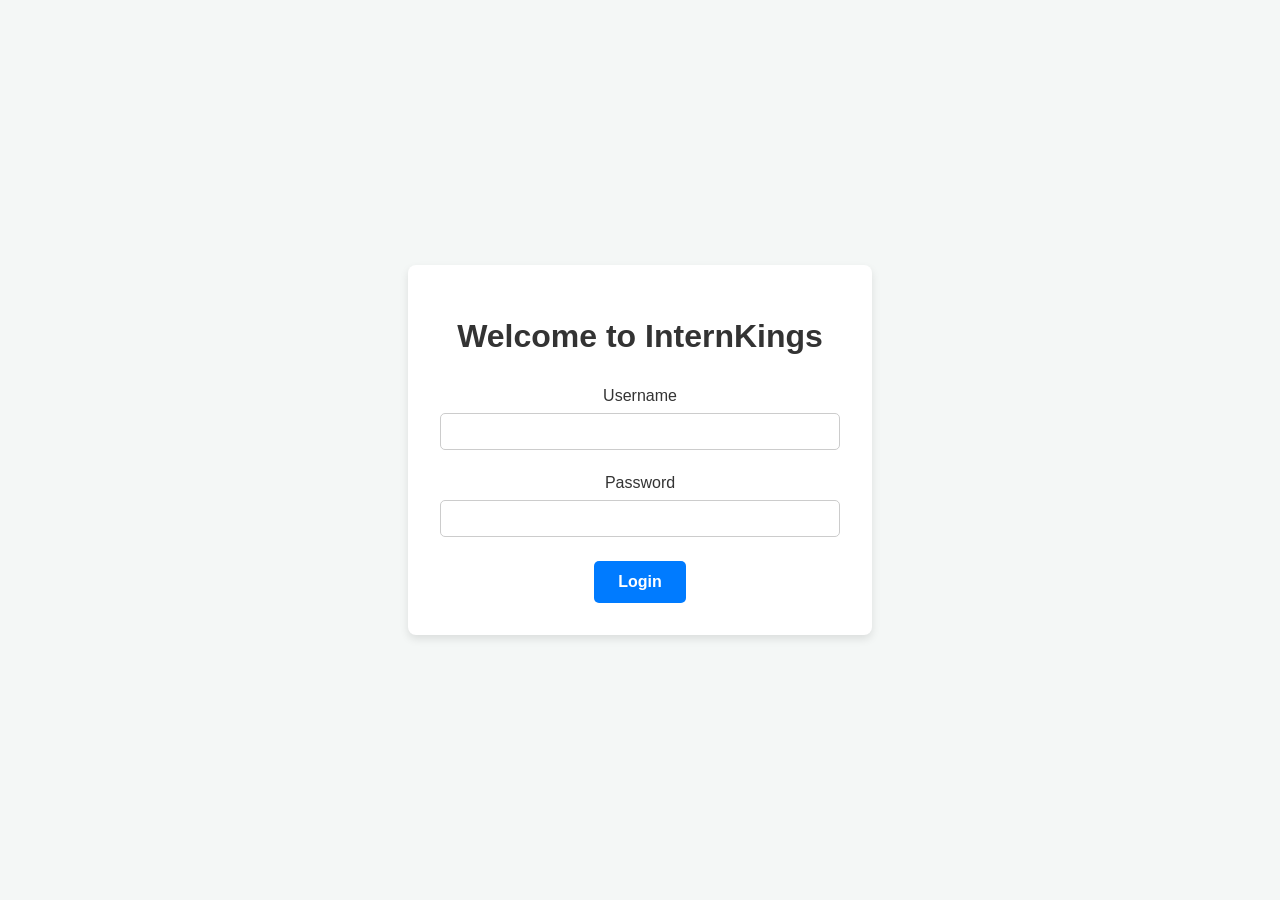
==== index.html @ 64ecf405 "Add files via upload" ====
<!DOCTYPE html>
<html lang="en">
<head>
    <meta charset="UTF-8">
    <meta name="viewport" content="width=device-width, initial-scale=1.0">
    <title>Login - InternKings</title>
    <link rel="stylesheet" href="style.css">
    <link rel="icon" type="image/png" href="favicon.jpg">
    <style>
        /* Make the body a flex container to center the content */
        body {
            display: flex;
            justify-content: center;
            align-items: center;
            min-height: 100vh;
            background-color: #f4f7f6; /* Added background color here for consistency */
        }
        /* Page-specific styles */
        .login-container {
            max-width: 400px;
            width: 100%; /* Ensures it's responsive on small screens */
            padding: 2rem;
            background-color: #ffffff;
            border-radius: 8px;
            box-shadow: 0 4px 8px rgba(0, 0, 0, 0.1);
            text-align: center;
        }
        .login-container h1 {
            color: #333;
            margin-bottom: 2rem;
        }
    </style>
</head>
<body>
    <div class="login-container">
        <h1>Welcome to InternKings</h1>
        <form id="loginForm">
            <div class="form-group">
                <label for="username">Username</label>
                <input type="text" id="username" name="username" required>
            </div>
            <div class="form-group">
                <label for="password">Password</label>
                <input type="password" id="password" name="password" required>
            </div>
            <button type="submit" class="btn">Login</button>
        </form>
    </div>

    <script src="login.js"></script>
</body>
</html>
---- style.css ----
/* General Body Styles */
body {
    font-family: 'Segoe UI', Tahoma, Geneva, Verdana, sans-serif;
    margin: 0;
    padding: 0;
    background-color: #f4f7f6;
    color: #333;
}

/* Navigation Bar */
.navbar {
    display: flex;
    justify-content: space-between;
    align-items: center;
    background-color: #ffffff;
    padding: 1rem 2rem;
    box-shadow: 0 2px 4px rgba(0, 0, 0, 0.1);
}

.navbar-brand {
    font-size: 1.8rem;
    font-weight: bold;
    color: #007bff;
    text-decoration: none;
}

.nav-links {
    list-style: none;
    margin: 0;
    padding: 0;
    display: flex;
    gap: 1.5rem;
}

.nav-links a {
    text-decoration: none;
    color: #333;
    font-weight: 500;
    transition: color 0.3s;
}

.nav-links a:hover {
    color: #007bff;
}

/* General Container for Centering Content */
.container {
    padding: 2rem;
    max-width: 1200px;
    margin: 2rem auto;
}

/* Buttons */
.btn {
    display: inline-block;
    background-color: #007bff;
    color: #ffffff;
    padding: 12px 24px;
    border: none;
    border-radius: 5px;
    font-size: 1rem;
    font-weight: bold;
    text-align: center;
    text-decoration: none;
    cursor: pointer;
    transition: background-color 0.3s;
}

.btn:hover {
    background-color: #0056b3;
}

/* Form Styles */
.form-group {
    margin-bottom: 1.5rem;
}

.form-group label {
    display: block;
    margin-bottom: 0.5rem;
    font-weight: 500;
}

.form-group input,
.form-group select,
.form-group textarea {
    width: 100%;
    padding: 10px;
    border: 1px solid #ccc;
    border-radius: 5px;
    box-sizing: border-box; /* Important for padding and width */
}

/* Card Styles for Recommendations */
.internship-grid {
    display: grid;
    /* 2 columns for desktop */
    grid-template-columns: repeat(2, 1fr);
    gap: 2rem;
}

/* ... (keep the other internship-card styles as they are) ... */

/* Responsive Design */
@media (max-width: 768px) {
    /* ... (other responsive styles) ... */

    /* 1 column for mobile/tablet */
    .internship-grid {
        grid-template-columns: 1fr;
    }
}

.internship-card {
    background-color: #ffffff;
    border: 1px solid #ddd;
    border-radius: 8px;
    padding: 1.5rem;
    box-shadow: 0 2px 5px rgba(0, 0, 0, 0.1);
    transition: transform 0.2s;
    /* Flexbox properties for layout */
    display: flex;
    flex-direction: column;
    justify-content: space-between; /* Pushes content apart */
    text-align: center; /* Centers the text and button */
}

.internship-card:hover {
    transform: translateY(-5px);
}

.internship-card h3 {
    margin-top: 0;
    color: #007bff;
}

/* Ensure the button is centered within the flex container */
.internship-card .btn {
    align-self: center; /* Center button on the cross-axis */
    margin-top: 1rem; /* Add some space above the button */
}

.internship-card:hover {
    transform: translateY(-5px);
}

.internship-card h3 {
    margin-top: 0;
    color: #007bff;
}

/* Responsive Design */
@media (max-width: 768px) {
    .nav-links {
        display: none; /* Simple hiding for mobile, can be replaced with a hamburger menu */
    }
    .home-content {
        flex-direction: column;
        text-align: center;
    }
    .home-image {
        margin-top: 2rem;
    }
}
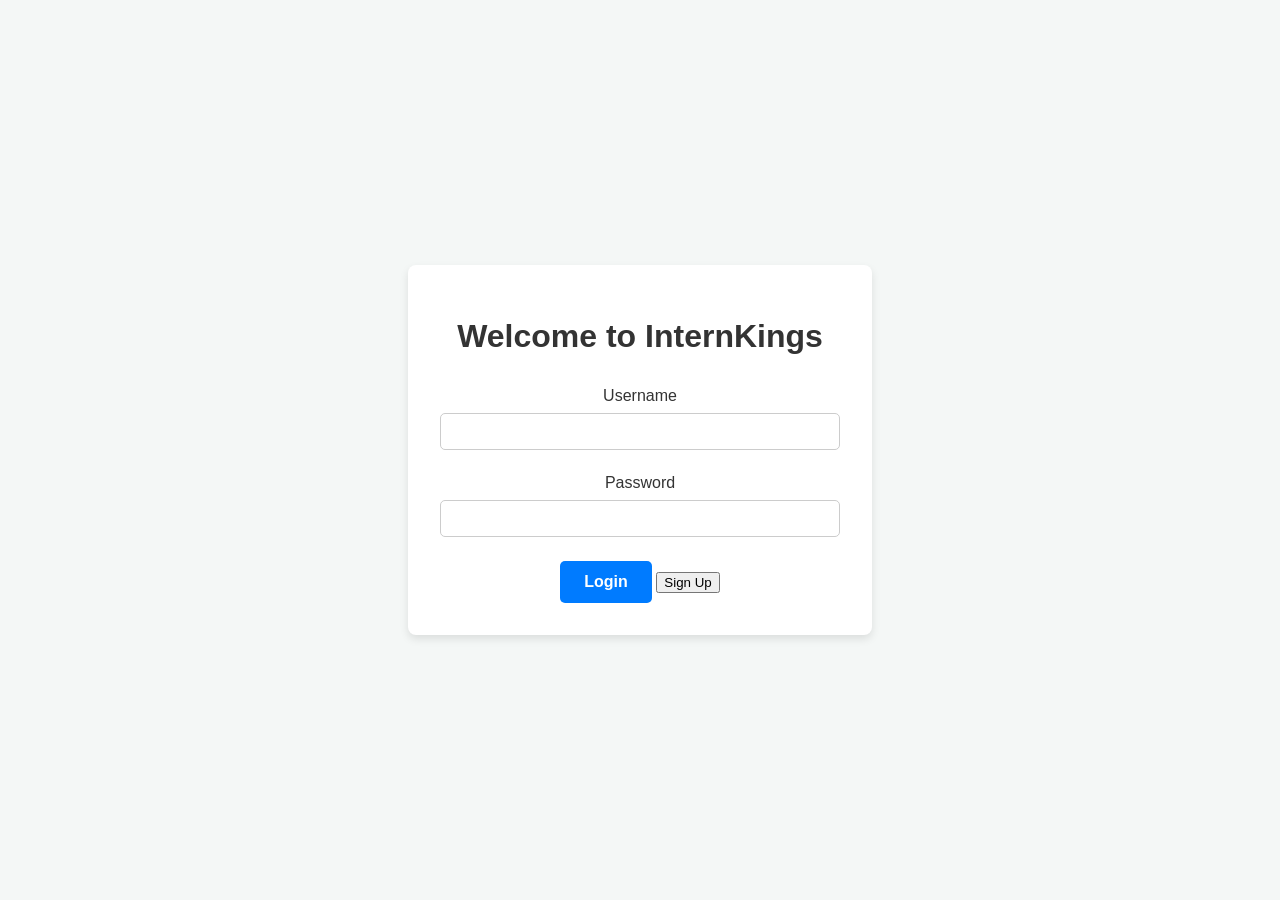
==== commit 5c3513eb: "Added" ====
--- a/index.html
+++ b/index.html
@@ -44,6 +44,7 @@
                 <input type="password" id="password" name="password" required>
             </div>
             <button type="submit" class="btn">Login</button>
+            <button type="submit">Sign Up</button>
         </form>
     </div>
 
